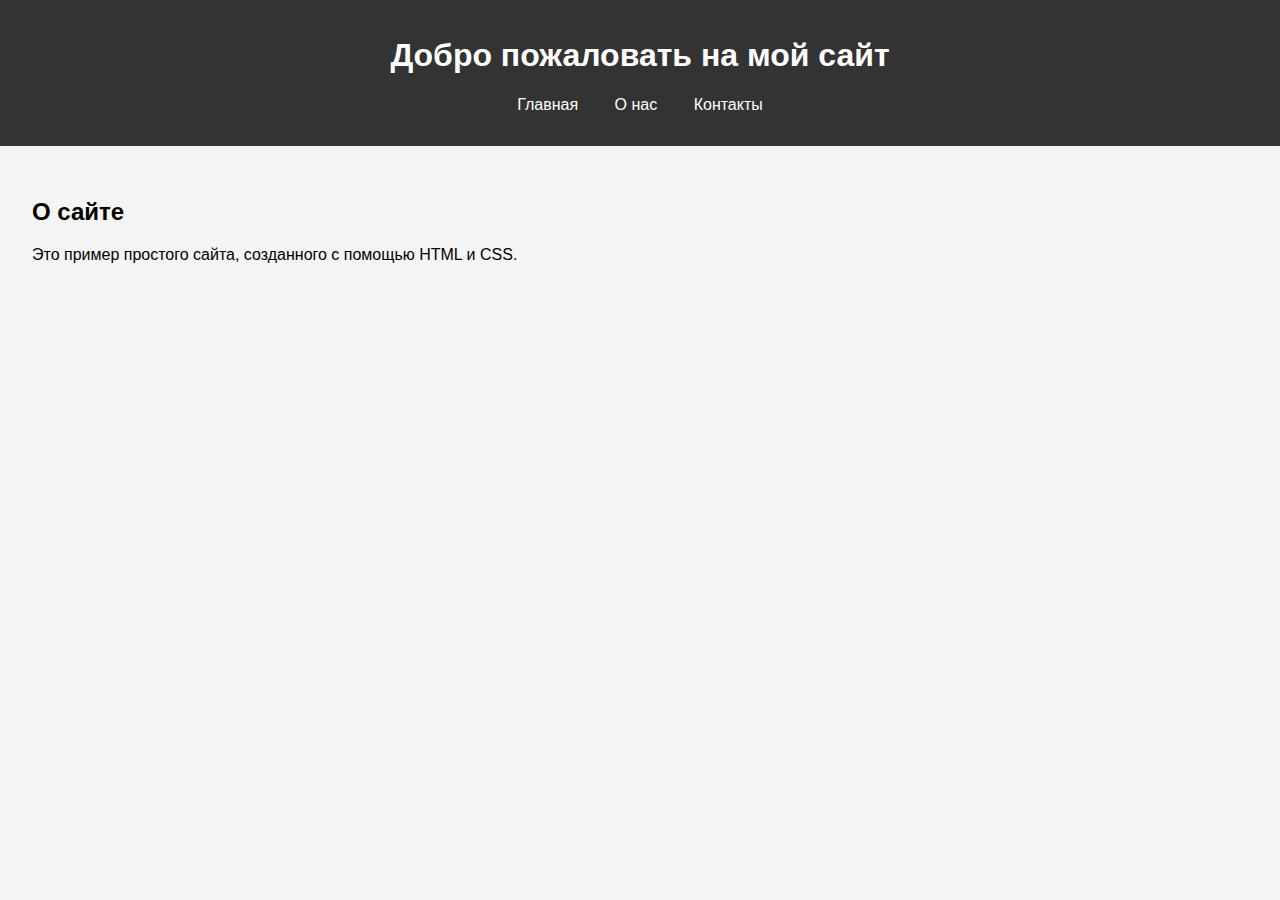
==== main.html @ 814ea2fc "Create main.html" ====
<!DOCTYPE html>
<html lang="en">
<head>
    <meta charset="UTF-8">
    <meta name="viewport" content="width=device-width, initial-scale=1.0">
    <title>Мой первый сайт</title>
    <style>
        body {
            font-family: Arial, sans-serif;
            margin: 0;
            padding: 0;
            background-color: #f4f4f4;
        }
        header {
            background-color: #333;
            color: #fff;
            padding: 1em 0;
            text-align: center;
        }
        nav ul {
            list-style-type: none;
            padding: 0;
        }
        nav ul li {
            display: inline;
            margin: 0 1em;
        }
        nav ul li a {
            color: #fff;
            text-decoration: none;
        }
        main {
            padding: 2em;
        }
    </style>
</head>
<body>
    <header>
        <h1>Добро пожаловать на мой сайт</h1>
        <nav>
            <ul>
                <li><a href="#">Главная</a></li>
                <li><a href="#">О нас</a></li>
                <li><a href="#">Контакты</a></li>
            </ul>
        </nav>
    </header>
    <main>
        <h2>О сайте</h2>
        <p>Это пример простого сайта, созданного с помощью HTML и CSS.</p>
    </main>
</body>
</html>
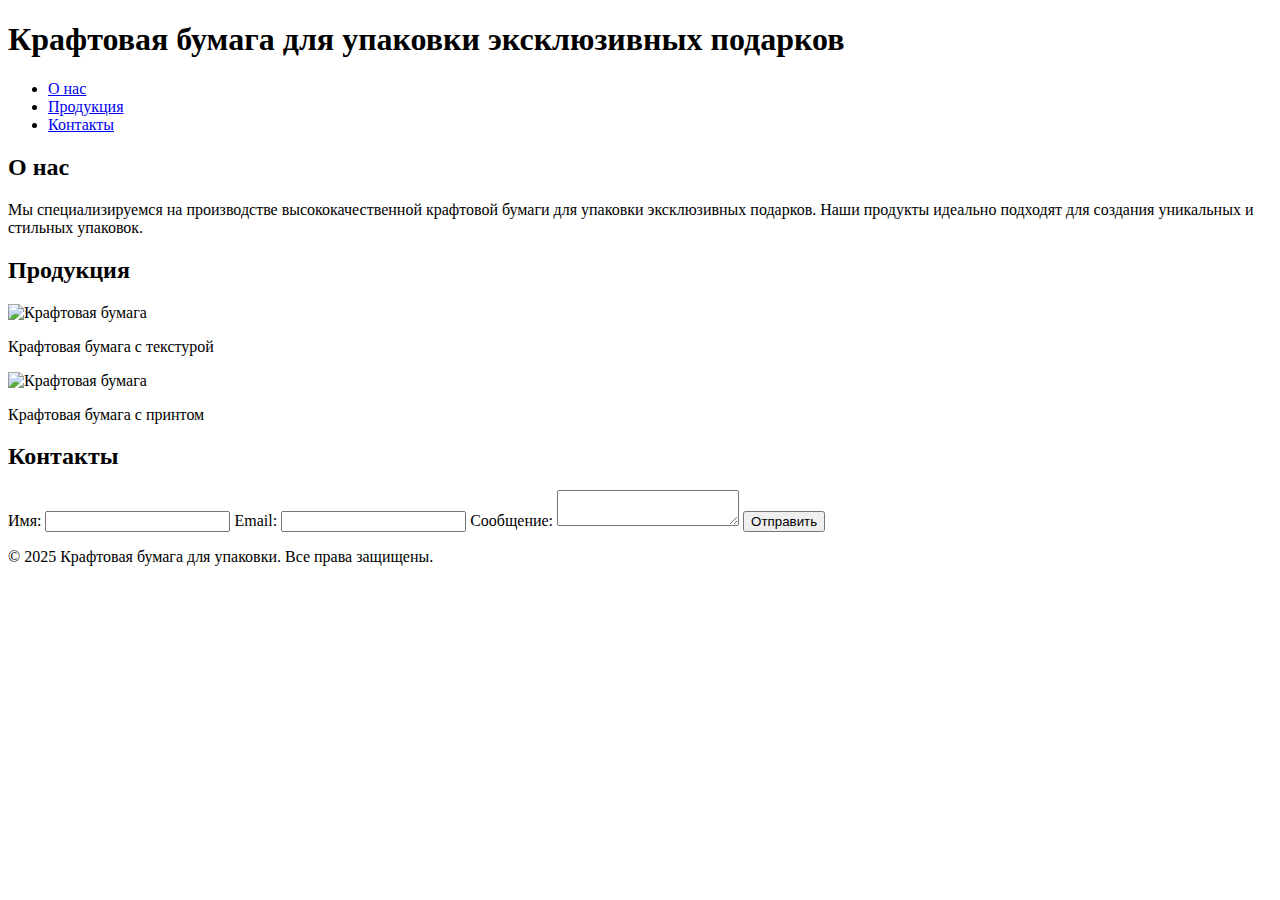
==== commit 03609aa1: "Update main.html" ====
--- a/main.html
+++ b/main.html
@@ -1,53 +1,55 @@
 <!DOCTYPE html>
-<html lang="en">
+<html lang="ru">
 <head>
     <meta charset="UTF-8">
     <meta name="viewport" content="width=device-width, initial-scale=1.0">
-    <title>Мой первый сайт</title>
-    <style>
-        body {
-            font-family: Arial, sans-serif;
-            margin: 0;
-            padding: 0;
-            background-color: #f4f4f4;
-        }
-        header {
-            background-color: #333;
-            color: #fff;
-            padding: 1em 0;
-            text-align: center;
-        }
-        nav ul {
-            list-style-type: none;
-            padding: 0;
-        }
-        nav ul li {
-            display: inline;
-            margin: 0 1em;
-        }
-        nav ul li a {
-            color: #fff;
-            text-decoration: none;
-        }
-        main {
-            padding: 2em;
-        }
-    </style>
+    <title>Крафтовая бумага для упаковки</title>
+    <link rel="stylesheet" href="styles.css">
 </head>
 <body>
     <header>
-        <h1>Добро пожаловать на мой сайт</h1>
+        <h1>Крафтовая бумага для упаковки эксклюзивных подарков</h1>
         <nav>
             <ul>
-                <li><a href="#">Главная</a></li>
-                <li><a href="#">О нас</a></li>
-                <li><a href="#">Контакты</a></li>
+                <li><a href="#about">О нас</a></li>
+                <li><a href="#products">Продукция</a></li>
+                <li><a href="#contact">Контакты</a></li>
             </ul>
         </nav>
     </header>
     <main>
-        <h2>О сайте</h2>
-        <p>Это пример простого сайта, созданного с помощью HTML и CSS.</p>
+        <section id="about">
+            <h2>О нас</h2>
+            <p>Мы специализируемся на производстве высококачественной крафтовой бумаги для упаковки эксклюзивных подарков. Наши продукты идеально подходят для создания уникальных и стильных упаковок.</p>
+        </section>
+        <section id="products">
+            <h2>Продукция</h2>
+            <div class="product">
+                <img src="product1.jpg" alt="Крафтовая бумага">
+                <p>Крафтовая бумага с текстурой</p>
+            </div>
+            <div class="product">
+                <img src="product2.jpg" alt="Крафтовая бумага">
+                <p>Крафтовая бумага с принтом</p>
+            </div>
+            <!-- Добавьте больше продуктов по аналогии -->
+        </section>
+        <section id="contact">
+            <h2>Контакты</h2>
+            <form id="contact-form">
+                <label for="name">Имя:</label>
+                <input type="text" id="name" name="name" required>
+                <label for="email">Email:</label>
+                <input type="email" id="email" name="email" required>
+                <label for="message">Сообщение:</label>
+                <textarea id="message" name="message" required></textarea>
+                <button type="submit">Отправить</button>
+            </form>
+        </section>
     </main>
+    <footer>
+        <p>&copy; 2025 Крафтовая бумага для упаковки. Все права защищены.</p>
+    </footer>
+    <script src="scripts.js"></script>
 </body>
 </html>
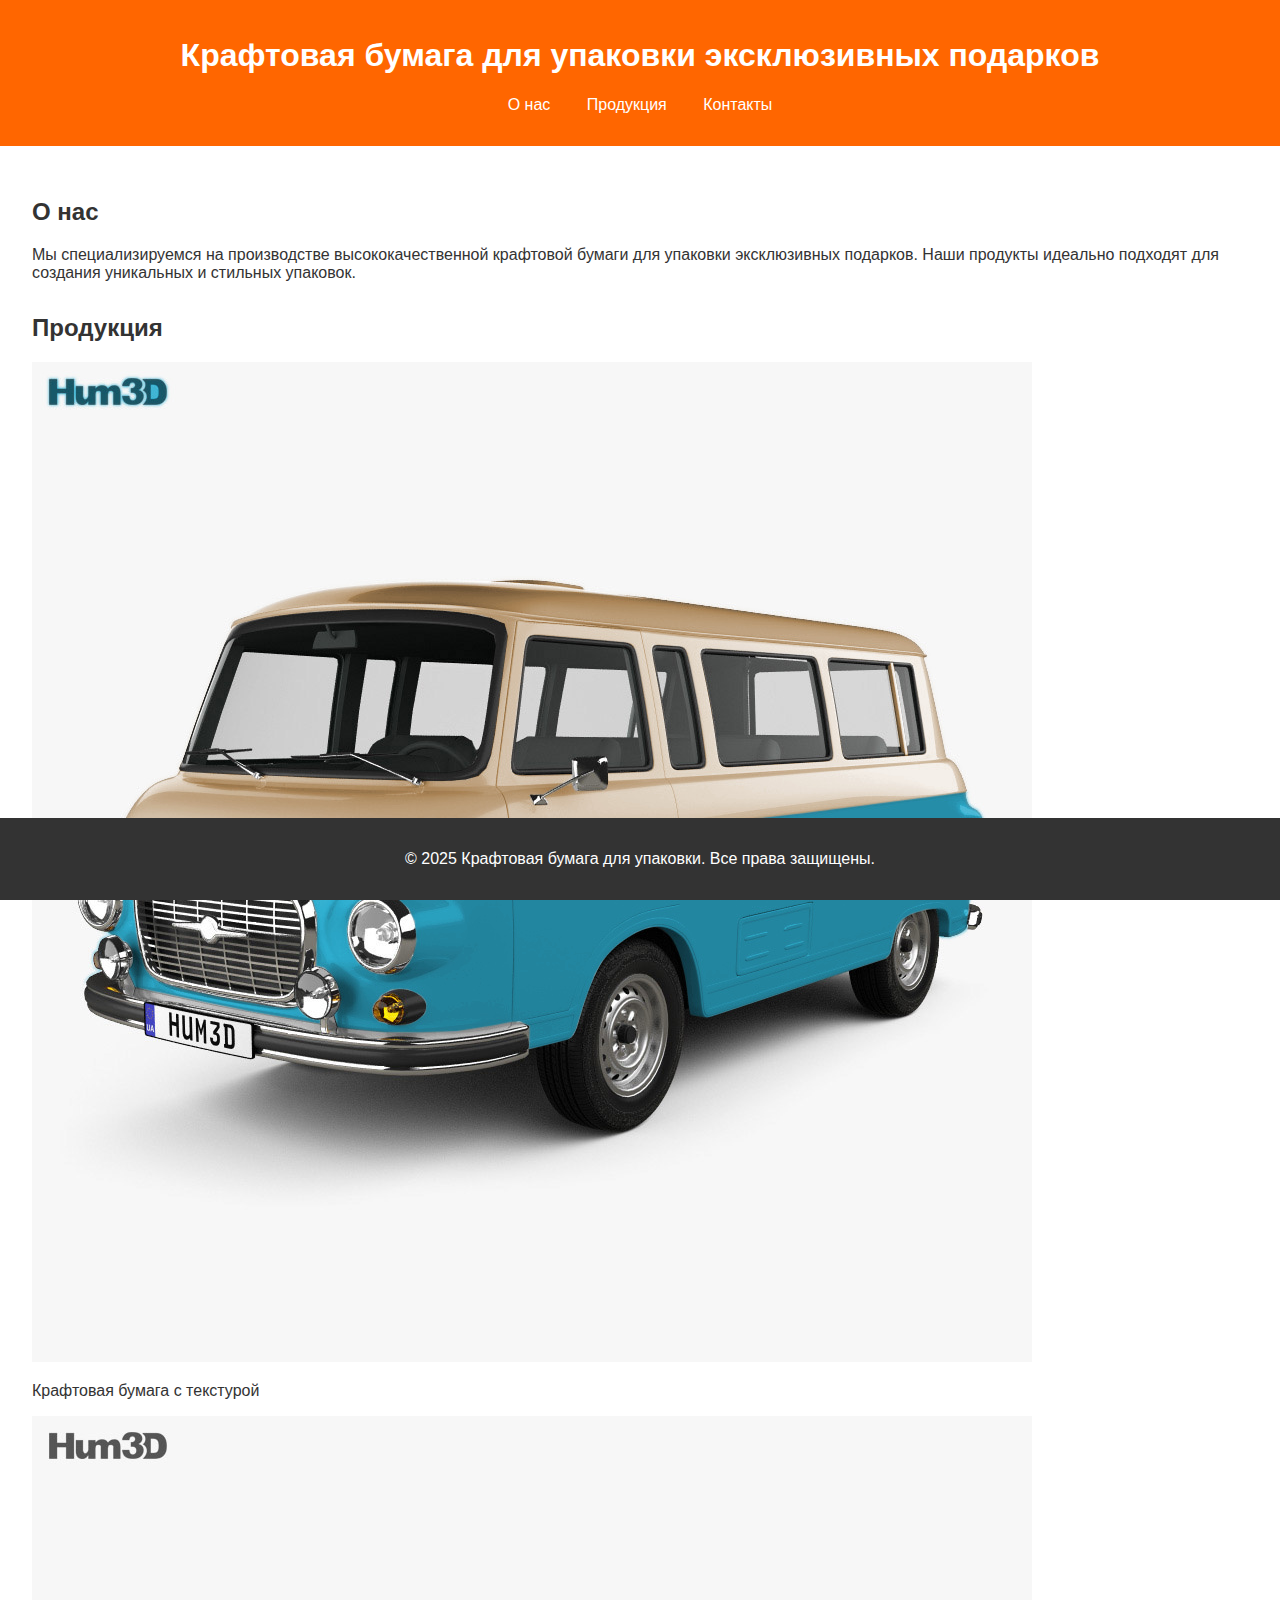
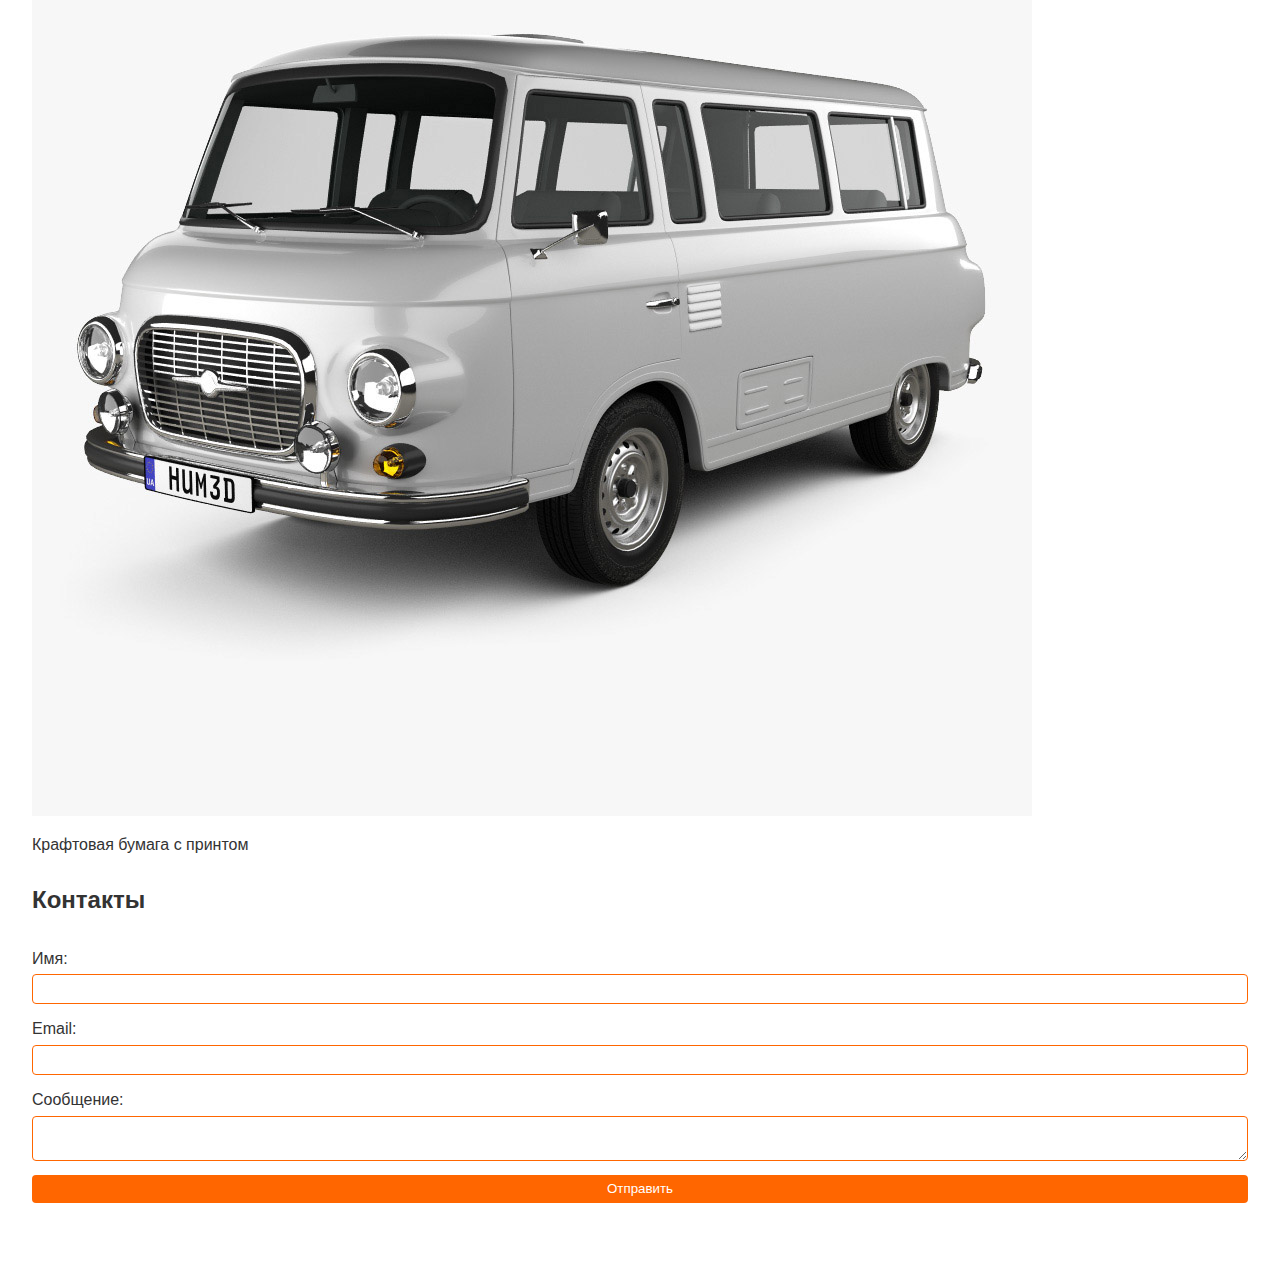
==== commit 08c10439: "Update main.html" ====
--- a/main.html
+++ b/main.html
@@ -5,50 +5,63 @@
     <meta name="viewport" content="width=device-width, initial-scale=1.0">
     <title>Крафтовая бумага для упаковки</title>
     <link rel="stylesheet" href="styles.css">
+    <link href="https://fonts.googleapis.com/css2?family=Roboto:wght@400;700&display=swap" rel="stylesheet">
 </head>
 <body>
     <header>
-        <h1>Крафтовая бумага для упаковки эксклюзивных подарков</h1>
-        <nav>
-            <ul>
-                <li><a href="#about">О нас</a></li>
-                <li><a href="#products">Продукция</a></li>
-                <li><a href="#contact">Контакты</a></li>
-            </ul>
-        </nav>
+        <div class="container">
+            <h1>Крафтовая бумага для упаковки эксклюзивных подарков</h1>
+            <nav>
+                <ul>
+                    <li><a href="#about">О нас</a></li>
+                    <li><a href="#products">Продукция</a></li>
+                    <li><a href="#contact">Контакты</a></li>
+                </ul>
+            </nav>
+        </div>
     </header>
     <main>
-        <section id="about">
-            <h2>О нас</h2>
-            <p>Мы специализируемся на производстве высококачественной крафтовой бумаги для упаковки эксклюзивных подарков. Наши продукты идеально подходят для создания уникальных и стильных упаковок.</p>
+        <section id="about" class="section">
+            <div class="container">
+                <h2>О нас</h2>
+                <p>Мы специализируемся на производстве высококачественной крафтовой бумаги для упаковки эксклюзивных подарков. Наши продукты идеально подходят для создания уникальных и стильных упаковок.</p>
+            </div>
         </section>
-        <section id="products">
-            <h2>Продукция</h2>
-            <div class="product">
-                <img src="product1.jpg" alt="Крафтовая бумага">
-                <p>Крафтовая бумага с текстурой</p>
+        <section id="products" class="section">
+            <div class="container">
+                <h2>Продукция</h2>
+                <div class="product-grid">
+                    <div class="product">
+                        <img src="product1.jpg" alt="Крафтовая бумага">
+                        <p>Крафтовая бумага с текстурой</p>
+                    </div>
+                    <div class="product">
+                        <img src="product2.jpg" alt="Крафтовая бумага">
+                        <p>Крафтовая бумага с принтом</p>
+                    </div>
+                    <!-- Добавьте больше продуктов по аналогии -->
+                </div>
             </div>
-            <div class="product">
-                <img src="product2.jpg" alt="Крафтовая бумага">
-                <p>Крафтовая бумага с принтом</p>
+        </section>
+        <section id="contact" class="section">
+            <div class="container">
+                <h2>Контакты</h2>
+                <form id="contact-form">
+                    <label for="name">Имя:</label>
+                    <input type="text" id="name" name="name" required>
+                    <label for="email">Email:</label>
+                    <input type="email" id="email" name="email" required>
+                    <label for="message">Сообщение:</label>
+                    <textarea id="message" name="message" required></textarea>
+                    <button type="submit">Отправить</button>
+                </form>
             </div>
-            <!-- Добавьте больше продуктов по аналогии -->
-        </section>
-        <section id="contact">
-            <h2>Контакты</h2>
-            <form id="contact-form">
-                <label for="name">Имя:</label>
-                <input type="text" id="name" name="name" required>
-                <label for="email">Email:</label>
-                <input type="email" id="email" name="email" required>
-                <label for="message">Сообщение:</label>
-                <textarea id="message" name="message" required></textarea>
-                <button type="submit">Отправить</button>
-            </form>
         </section>
     </main>
     <footer>
-        <p>&copy; 2025 Крафтовая бумага для упаковки. Все права защищены.</p>
+        <div class="container">
+            <p>&copy; 2025 Крафтовая бумага для упаковки. Все права защищены.</p>
+        </div>
     </footer>
     <script src="scripts.js"></script>
 </body>
--- a/styles.css
+++ b/styles.css
@@ -0,0 +1,86 @@
+body {
+    font-family: Arial, sans-serif;
+    margin: 0;
+    padding: 0;
+    background-color: #fff;
+    color: #333;
+}
+
+header {
+    background-color: #ff6600; /* Оранжевый */
+    color: #fff;
+    padding: 1em 0;
+    text-align: center;
+}
+
+nav ul {
+    list-style-type: none;
+    padding: 0;
+}
+
+nav ul li {
+    display: inline;
+    margin: 0 1em;
+}
+
+nav ul li a {
+    color: #fff;
+    text-decoration: none;
+}
+
+main {
+    padding: 2em;
+}
+
+section {
+    margin-bottom: 2em;
+}
+
+.product {
+    margin-bottom: 1em;
+}
+
+.product img {
+    max-width: 100%;
+    height: auto;
+}
+
+form {
+    display: flex;
+    flex-direction: column;
+}
+
+form label {
+    margin-top: 1em;
+}
+
+form input, form textarea {
+    padding: 0.5em;
+    margin-top: 0.5em;
+    border: 1px solid #ff6600; /* Оранжевый */
+    border-radius: 4px;
+}
+
+form button {
+    margin-top: 1em;
+    padding: 0.5em;
+    background-color: #ff6600; /* Оранжевый */
+    color: #fff;
+    border: none;
+    border-radius: 4px;
+    cursor: pointer;
+}
+
+form button:hover {
+    background-color: #e65c00; /* Темно-оранжевый */
+}
+
+footer {
+    background-color: #333; /* Черный */
+    color: #fff;
+    text-align: center;
+    padding: 1em 0;
+    position: fixed;
+    width: 100%;
+    bottom: 0;
+}
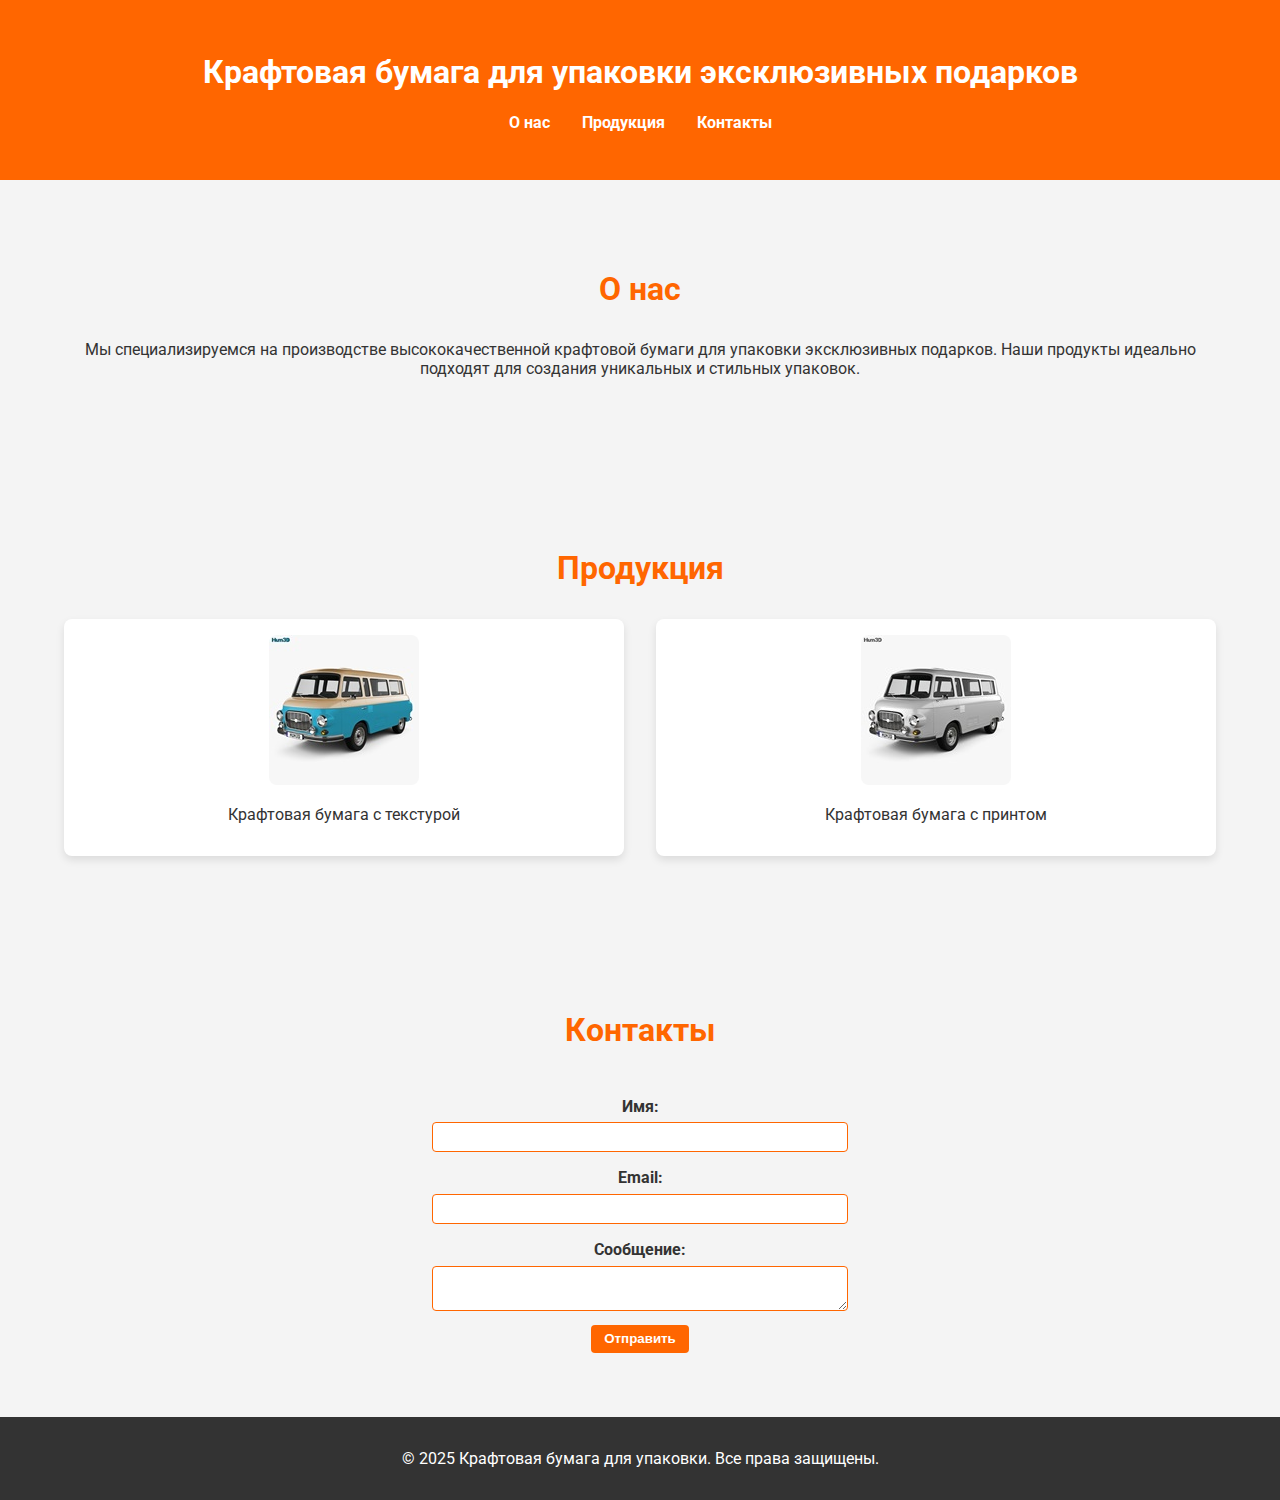
==== commit 41455d4b: "Update main.html" ====
--- a/main.html
+++ b/main.html
@@ -31,12 +31,12 @@
             <div class="container">
                 <h2>Продукция</h2>
                 <div class="product-grid">
-                    <div class="product">
-                        <img src="product1.jpg" alt="Крафтовая бумага">
+                    <div class="product" onclick="toggleImage(this)">
+                        <img src="product1-thumb.jpg" alt="Крафтовая бумага" data-full="product1.jpg">
                         <p>Крафтовая бумага с текстурой</p>
                     </div>
-                    <div class="product">
-                        <img src="product2.jpg" alt="Крафтовая бумага">
+                    <div class="product" onclick="toggleImage(this)">
+                        <img src="product2-thumb.jpg" alt="Крафтовая бумага" data-full="product2.jpg">
                         <p>Крафтовая бумага с принтом</p>
                     </div>
                     <!-- Добавьте больше продуктов по аналогии -->
--- a/styles.css
+++ b/styles.css
@@ -1,60 +1,87 @@
 body {
-    font-family: Arial, sans-serif;
+    font-family: 'Roboto', sans-serif;
     margin: 0;
     padding: 0;
-    background-color: #fff;
+    background-color: #f4f4f4;
     color: #333;
+}
+
+.container {
+    width: 90%;
+    max-width: 1200px;
+    margin: 0 auto;
 }
 
 header {
     background-color: #ff6600; /* Оранжевый */
     color: #fff;
-    padding: 1em 0;
+    padding: 2em 0;
     text-align: center;
 }
 
 nav ul {
     list-style-type: none;
     padding: 0;
+    display: flex;
+    justify-content: center;
+    margin-top: 1em;
 }
 
 nav ul li {
-    display: inline;
     margin: 0 1em;
 }
 
 nav ul li a {
     color: #fff;
     text-decoration: none;
+    font-weight: bold;
 }
 
-main {
-    padding: 2em;
+.section {
+    padding: 4em 0;
+    text-align: center;
 }
 
-section {
-    margin-bottom: 2em;
+.section h2 {
+    margin-bottom: 1em;
+    font-size: 2em;
+    color: #ff6600; /* Оранжевый */
+}
+
+.product-grid {
+    display: grid;
+    grid-template-columns: repeat(auto-fit, minmax(250px, 1fr));
+    gap: 2em;
 }
 
 .product {
-    margin-bottom: 1em;
+    background-color: #fff;
+    padding: 1em;
+    border-radius: 8px;
+    box-shadow: 0 4px 8px rgba(0, 0, 0, 0.1);
+    text-align: center;
 }
 
 .product img {
     max-width: 100%;
     height: auto;
+    border-radius: 8px;
 }
 
 form {
     display: flex;
     flex-direction: column;
+    align-items: center;
 }
 
 form label {
     margin-top: 1em;
+    font-weight: bold;
 }
 
 form input, form textarea {
+    width: 100%;
+    max-width: 400px;
     padding: 0.5em;
     margin-top: 0.5em;
     border: 1px solid #ff6600; /* Оранжевый */
@@ -63,12 +90,13 @@
 
 form button {
     margin-top: 1em;
-    padding: 0.5em;
+    padding: 0.5em 1em;
     background-color: #ff6600; /* Оранжевый */
     color: #fff;
     border: none;
     border-radius: 4px;
     cursor: pointer;
+    font-weight: bold;
 }
 
 form button:hover {
@@ -80,7 +108,13 @@
     color: #fff;
     text-align: center;
     padding: 1em 0;
-    position: fixed;
+    position: relative;
     width: 100%;
-    bottom: 0;
 }
+
+footer .container {
+    display: flex;
+    justify-content: center;
+    align-items: center;
+}
+
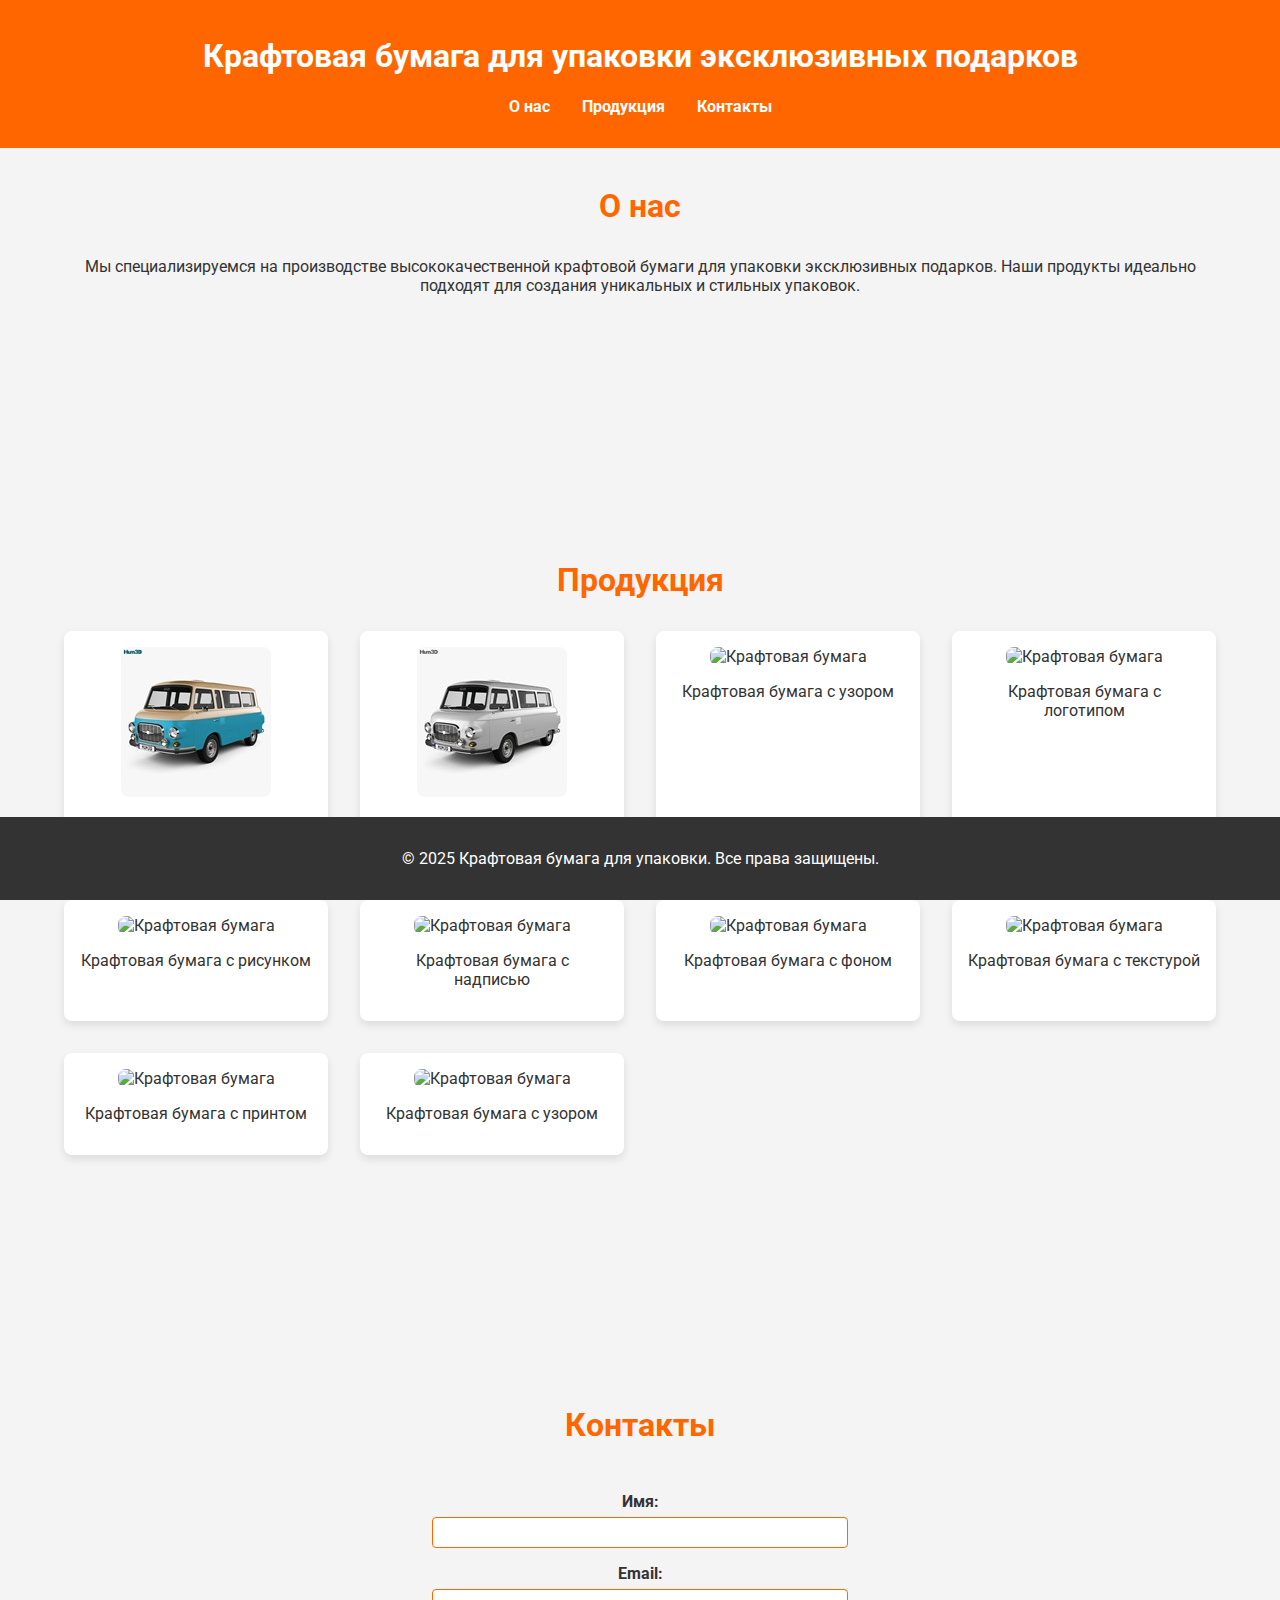
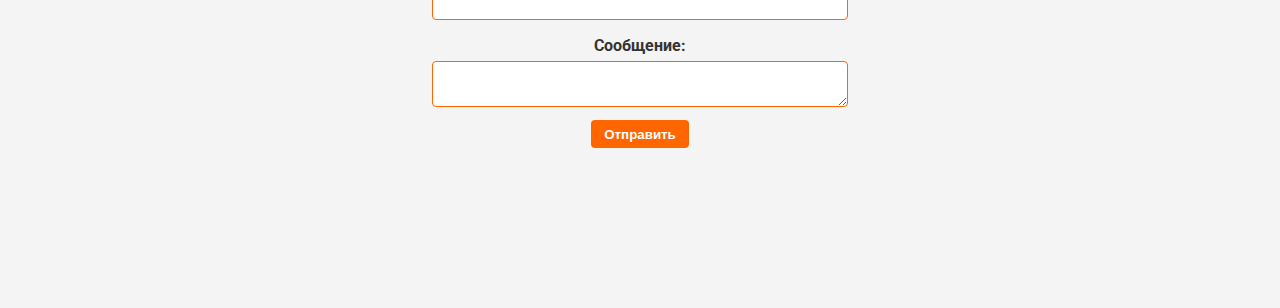
==== commit 34f5e5e4: "Update main.html" ====
--- a/main.html
+++ b/main.html
@@ -39,7 +39,38 @@
                         <img src="product2-thumb.jpg" alt="Крафтовая бумага" data-full="product2.jpg">
                         <p>Крафтовая бумага с принтом</p>
                     </div>
-                    <!-- Добавьте больше продуктов по аналогии -->
+                    <div class="product" onclick="toggleImage(this)">
+                        <img src="product3-thumb.jpg" alt="Крафтовая бумага" data-full="product3.jpg">
+                        <p>Крафтовая бумага с узором</p>
+                    </div>
+                    <div class="product" onclick="toggleImage(this)">
+                        <img src="product4-thumb.jpg" alt="Крафтовая бумага" data-full="product4.jpg">
+                        <p>Крафтовая бумага с логотипом</p>
+                    </div>
+                    <div class="product" onclick="toggleImage(this)">
+                        <img src="product5-thumb.jpg" alt="Крафтовая бумага" data-full="product5.jpg">
+                        <p>Крафтовая бумага с рисунком</p>
+                    </div>
+                    <div class="product" onclick="toggleImage(this)">
+                        <img src="product6-thumb.jpg" alt="Крафтовая бумага" data-full="product6.jpg">
+                        <p>Крафтовая бумага с надписью</p>
+                    </div>
+                    <div class="product" onclick="toggleImage(this)">
+                        <img src="product7-thumb.jpg" alt="Крафтовая бумага" data-full="product7.jpg">
+                        <p>Крафтовая бумага с фоном</p>
+                    </div>
+                    <div class="product" onclick="toggleImage(this)">
+                        <img src="product8-thumb.jpg" alt="Крафтовая бумага" data-full="product8.jpg">
+                        <p>Крафтовая бумага с текстурой</p>
+                    </div>
+                    <div class="product" onclick="toggleImage(this)">
+                        <img src="product9-thumb.jpg" alt="Крафтовая бумага" data-full="product9.jpg">
+                        <p>Крафтовая бумага с принтом</p>
+                    </div>
+                    <div class="product" onclick="toggleImage(this)">
+                        <img src="product10-thumb.jpg" alt="Крафтовая бумага" data-full="product10.jpg">
+                        <p>Крафтовая бумага с узором</p>
+                    </div>
                 </div>
             </div>
         </section>
@@ -63,6 +94,7 @@
             <p>&copy; 2025 Крафтовая бумага для упаковки. Все права защищены.</p>
         </div>
     </footer>
+    <div id="overlay" class="overlay" onclick="closeImage()"></div>
     <script src="scripts.js"></script>
 </body>
 </html>
--- a/styles.css
+++ b/styles.css
@@ -4,6 +4,9 @@
     padding: 0;
     background-color: #f4f4f4;
     color: #333;
+    display: flex;
+    flex-direction: column;
+    min-height: 100vh;
 }
 
 .container {
@@ -15,8 +18,12 @@
 header {
     background-color: #ff6600; /* Оранжевый */
     color: #fff;
-    padding: 2em 0;
+    padding: 1em 0;
     text-align: center;
+    position: fixed;
+    width: 100%;
+    top: 0;
+    z-index: 1000;
 }
 
 nav ul {
@@ -40,6 +47,7 @@
 .section {
     padding: 4em 0;
     text-align: center;
+    margin-top: 6em; /* Добавлен отступ для компенсации фиксированного хэдера */
 }
 
 .section h2 {
@@ -60,12 +68,24 @@
     border-radius: 8px;
     box-shadow: 0 4px 8px rgba(0, 0, 0, 0.1);
     text-align: center;
+    cursor: pointer;
+    overflow: hidden;
+    position: relative;
+}
+
+.product:hover {
+    cursor: zoom-in;
 }
 
 .product img {
     max-width: 100%;
     height: auto;
     border-radius: 8px;
+    transition: transform 0.3s ease;
+}
+
+.product img.full {
+    transform: scale(2);
 }
 
 form {
@@ -108,8 +128,10 @@
     color: #fff;
     text-align: center;
     padding: 1em 0;
-    position: relative;
+    position: fixed;
     width: 100%;
+    bottom: 0;
+    z-index: 1000;
 }
 
 footer .container {
@@ -118,3 +140,6 @@
     align-items: center;
 }
 
+main {
+    margin-bottom: 6em; /* Добавлен отступ для компенсации фиксированного футера */
+}
